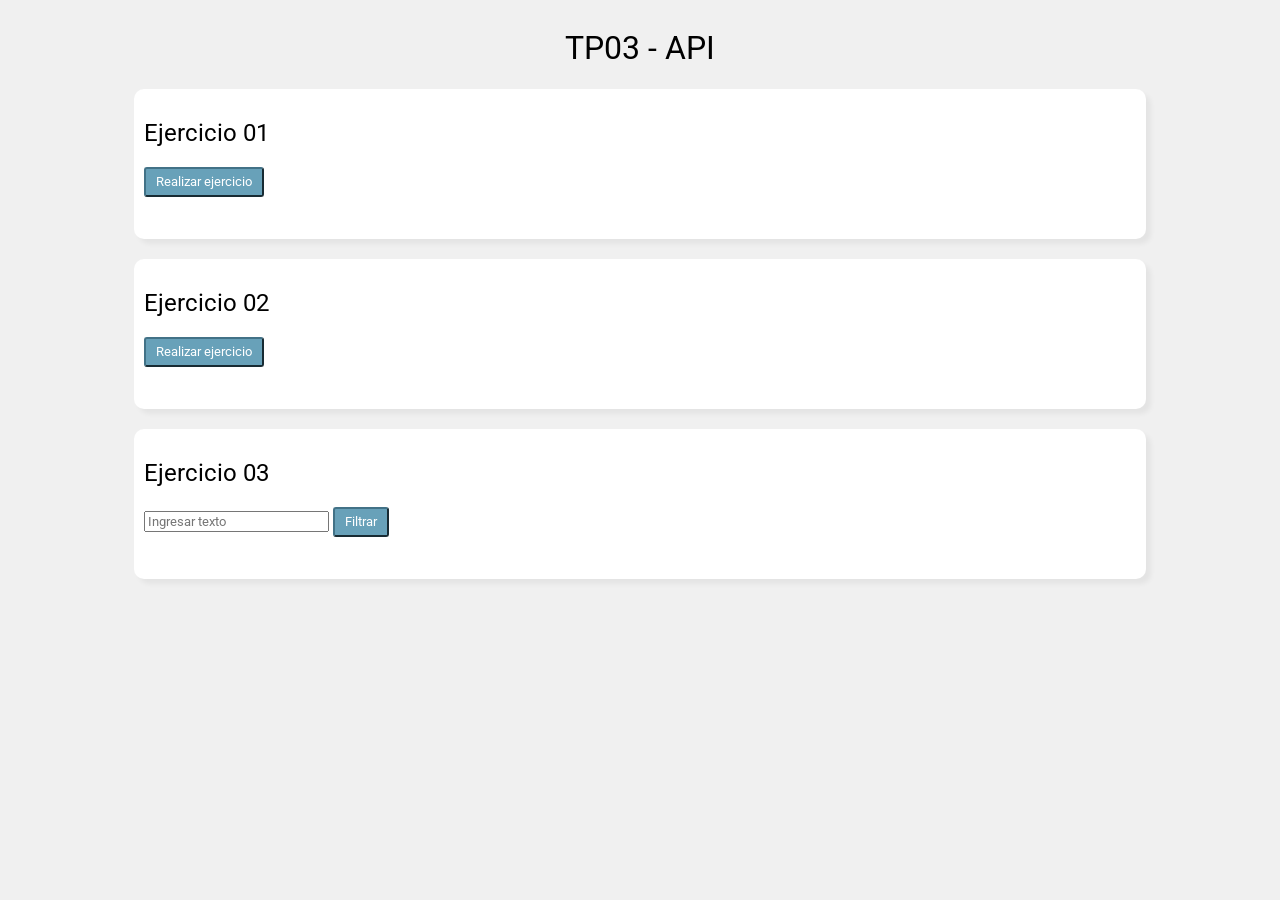
==== TP03 - API/index.html @ 8585c3b9 "Agregados primeros archivos Agregué el TP03 - API y el index.html raiz para navegar los distintos tr" ====
<!DOCTYPE html>
<html lang="en">

<head>
    <meta charset="UTF-8">
    <meta name="viewport" content="width=device-width, initial-scale=1.0">
    <link rel="stylesheet" href="./css/styles.css">
    <title>TP03 - API</title>
    <link rel="preconnect" href="https://fonts.googleapis.com">
    <link rel="preconnect" href="https://fonts.gstatic.com" crossorigin>
    <link href="https://fonts.googleapis.com/css2?family=Roboto:ital,wght@0,100..900;1,100..900&display=swap"
        rel="stylesheet">
</head>

<body>
    <div id="tituloPag">
        <h1>TP03 - API</h1>
    </div>
    <section class="listaEjercicios">
        <article class="ejercicio">
            <h2>Ejercicio 01</h2>
            <button class="realizarEj" id="botonFetch0">Realizar ejercicio</button>
        </article>

        <article class="ejercicio">
            <h2>Ejercicio 02</h2>
            <button class="realizarEj" id="botonFetch1">Realizar ejercicio</button>
            <div id="contenedorLista"></div>
        </article>

        <article class="ejercicio">
            <h2>Ejercicio 03</h2>
            <input id="inputEj3" placeholder="Ingresar texto" type="text">
            <button class="realizarEj" id="botonFetch2" type="submit">Filtrar</button>
            <div id="contenedorLista2"></div>
        </article>
    </section>

    <script src="./js/script.js"></script>
</body>

</html>
---- TP03 - API/css/styles.css ----
* {
    font-family: "Roboto", sans-serif;
    font-optical-sizing: auto;
    font-weight: 400;
    font-style: normal;
    font-variation-settings:
        "wdth" 100;
}

body {
    background-color: #f0f0f0;
}

#tituloPag {
    display: flex;
    justify-content: center;
}

.listaEjercicios {
    display: flex;
    flex-direction: column;
    gap: 20px;
    align-items: center;
}

.ejercicio {
    box-sizing: border-box;
    background-color: #ffffff;
    width: 80%;
    border-radius: 10px;
    height: auto;
    min-height: 150px;
    box-shadow: 5px 5px 5px 0px rgba(0, 0, 0, 0.05);
    padding: 10px;
}

.realizarEj {
    display: inline-flex;
    align-items: center;
    box-sizing: border-box;
    background-color: #68A1B9;
    border-color: #427287;
    border-radius: 3px;
    color: #ffffff;
    height: 30px;
    width: auto;
    padding: 10px;
    text-align: center;
}

.realizarEj:hover {
    cursor: pointer;
}
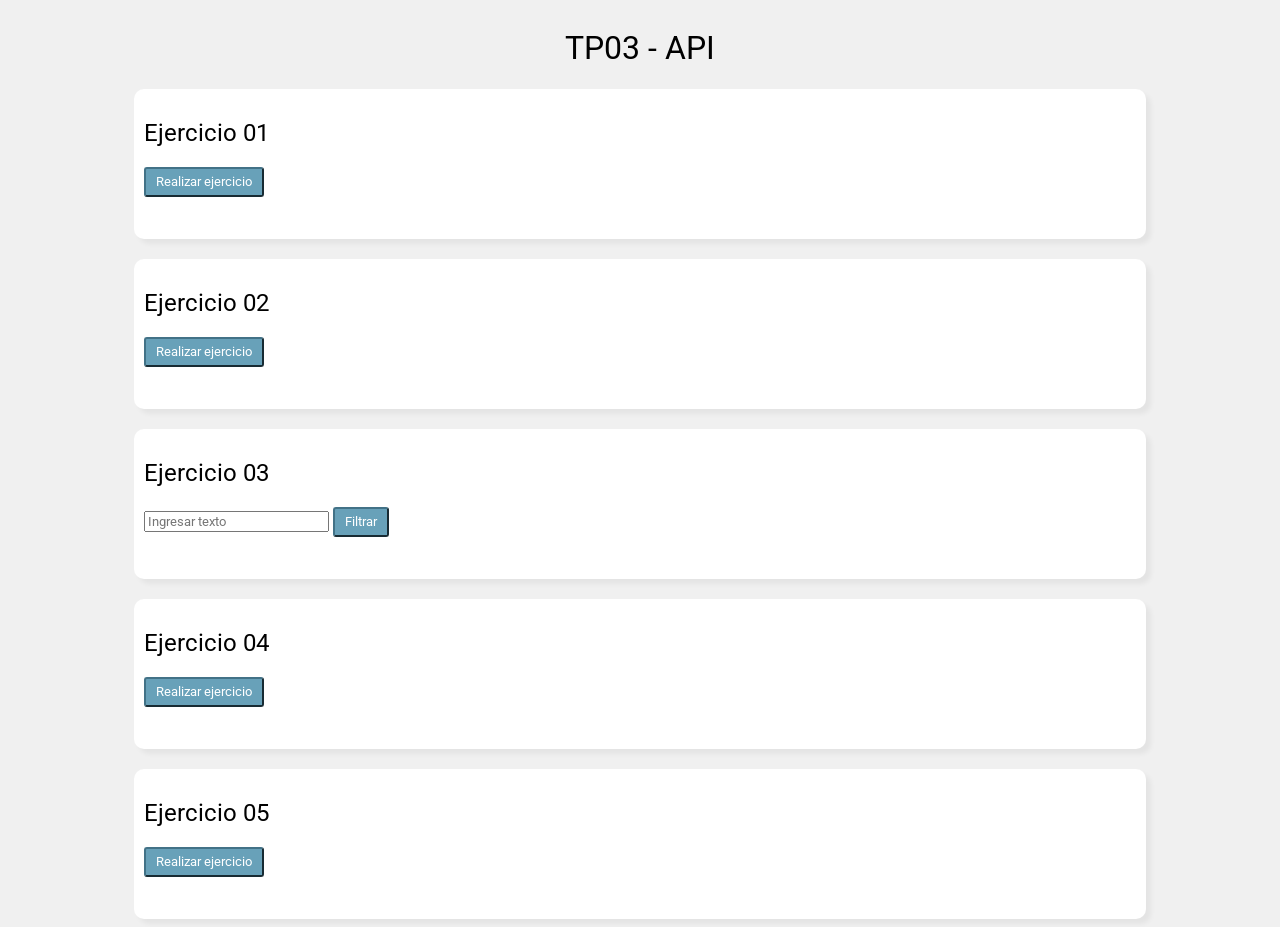
==== commit ecd93c9d: "Actualización TP03 TP03 - API terminado" ====
--- a/TP03 - API/index.html
+++ b/TP03 - API/index.html
@@ -34,6 +34,17 @@
             <button class="realizarEj" id="botonFetch2" type="submit">Filtrar</button>
             <div id="contenedorLista2"></div>
         </article>
+        
+        <article class="ejercicio">
+            <h2>Ejercicio 04</h2>
+            <button class="realizarEj" id="botonFetch3">Realizar ejercicio</button>
+            <div id="contenedorLista3"></div>
+        </article>
+                
+        <article class="ejercicio">
+            <h2>Ejercicio 05</h2>
+            <button class="realizarEj" id="botonFetch4">Realizar ejercicio</button>
+        </article>
     </section>
 
     <script src="./js/script.js"></script>
